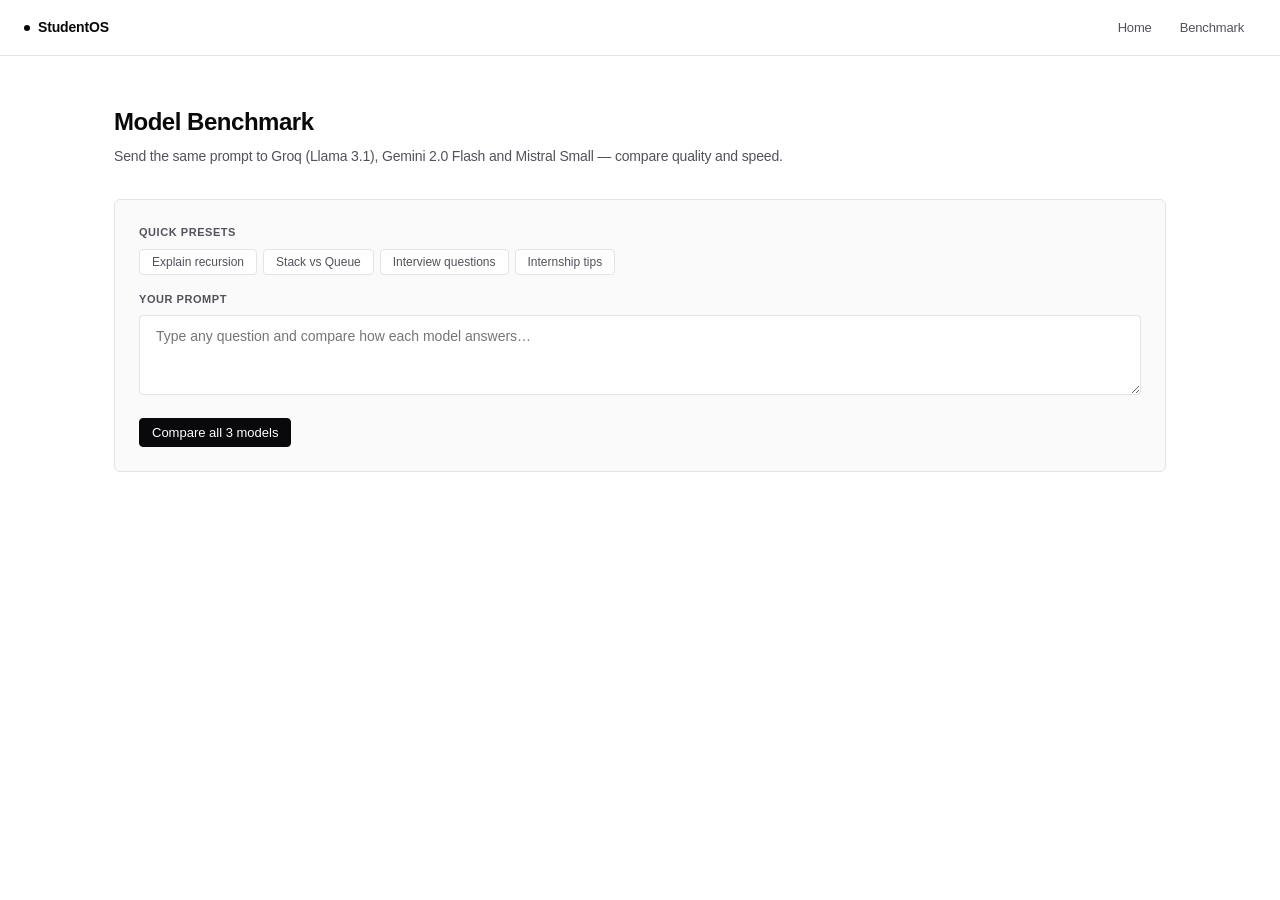
==== frontend/compare.html @ ad81bbd3 "feat:UI" ====
<!DOCTYPE html>
<html lang="en">
<head>
  <meta charset="UTF-8"/>
  <meta name="viewport" content="width=device-width, initial-scale=1.0"/>
  <title>StudentOS — Model Benchmark</title>
  <link rel="stylesheet" href="style.css"/>
  <style>
    .page-wrap  { max-width: 1100px; margin: 0 auto; padding: 48px 24px; }
    .page-title { font-size: 24px; font-weight: 700; margin-bottom: 6px; letter-spacing: -0.02em; }
    .page-sub   { font-size: 14px; color: var(--text-secondary); margin-bottom: 32px; }

    .input-section {
      background: var(--bg-card);
      border: 1px solid var(--border);
      border-radius: 6px;
      padding: 24px;
      margin-bottom: 32px;
    }
    .input-section label {
      display: block;
      font-size: 11px;
      font-weight: 600;
      color: var(--text-secondary);
      margin-bottom: 8px;
      text-transform: uppercase;
      letter-spacing: 0.05em;
    }
    .input-section textarea {
      width: 100%;
      background: var(--bg-main);
      border: 1px solid var(--border);
      border-radius: 4px;
      padding: 12px 16px;
      color: var(--text-primary);
      font-size: 14px;
      font-family: inherit;
      resize: vertical;
      outline: none;
      min-height: 80px;
      transition: border-color 0.1s;
      margin-bottom: 16px;
    }
    .input-section textarea:focus { border-color: var(--border-focus); }

    .results-grid {
      display: grid;
      grid-template-columns: repeat(3, 1fr);
      gap: 16px;
    }
    @media (max-width: 768px) {
      .results-grid { grid-template-columns: 1fr; }
    }

    .model-card {
      background: var(--bg-card);
      border: 1px solid var(--border);
      border-radius: 6px;
      padding: 20px;
    }
    .model-card.groq    { border-top: 3px solid #f97316; }
    .model-card.gemini  { border-top: 3px solid #22c55e; }
    .model-card.mistral { border-top: 3px solid #a855f7; }

    .model-header {
      display: flex;
      align-items: center;
      justify-content: space-between;
      margin-bottom: 16px;
      border-bottom: 1px solid var(--border);
      padding-bottom: 8px;
    }
    .model-name {
      font-size: 13px;
      font-weight: 600;
    }
    .model-tag {
      font-size: 11px;
      padding: 2px 6px;
      border-radius: 4px;
      font-weight: 500;
      background: var(--bg-main);
      border: 1px solid var(--border);
    }
    .groq   .model-tag { color: #f97316; }
    .gemini .model-tag { color: #22c55e; }
    .mistral .model-tag { color: #a855f7; }

    .model-reply {
      font-size: 13px;
      color: var(--text-secondary);
      line-height: 1.6;
      white-space: pre-wrap;
      min-height: 120px;
    }
    .model-time {
      margin-top: 16px;
      padding-top: 12px;
      border-top: 1px solid var(--border);
      font-size: 11px;
      color: var(--text-muted);
    }
    .model-time span { font-weight: 600; color: var(--text-secondary); }

    .loading-text { color: var(--text-muted); font-style: italic; font-size: 13px; }

    .presets { display: flex; flex-wrap: wrap; gap: 6px; margin-bottom: 16px; }
    .preset-btn {
      background: var(--bg-main);
      border: 1px solid var(--border);
      border-radius: 4px;
      color: var(--text-secondary);
      font-size: 12px;
      padding: 5px 12px;
      cursor: pointer;
      transition: all 0.1s;
    }
    .preset-btn:hover { color: var(--text-primary); border-color: var(--border-focus); }
  </style>
</head>
<body>

  <nav class="navbar">
    <div class="navbar-brand">StudentOS</div>
    <div class="navbar-links">
      <a href="index.html">Home</a>
      <a href="compare.html">Benchmark</a>
    </div>
  </nav>

  <div class="page-wrap">
    <h1 class="page-title"> Model Benchmark</h1>
    <p class="page-sub">Send the same prompt to Groq (Llama 3.1), Gemini 2.0 Flash and Mistral Small — compare quality and speed.</p>

    <div class="input-section">

      <label>Quick presets</label>
      <div class="presets">
        <button class="preset-btn" onclick="setPrompt('Explain recursion to a beginner with a simple example.')">Explain recursion</button>
        <button class="preset-btn" onclick="setPrompt('What is the difference between a stack and a queue?')">Stack vs Queue</button>
        <button class="preset-btn" onclick="setPrompt('Give me 3 interview questions about time complexity.')">Interview questions</button>
        <button class="preset-btn" onclick="setPrompt('What are the best CS internship tips for students in France?')">Internship tips</button>
      </div>

      <label>Your prompt</label>
      <textarea id="prompt-input" placeholder="Type any question and compare how each model answers…"></textarea>

      <button class="btn btn-primary" onclick="runComparison()" id="compare-btn">
         Compare all 3 models
      </button>
    </div>

    <div class="results-grid" id="results" style="display:none">

      <div class="model-card groq">
        <div class="model-header">
          <div class="model-name">Groq</div>
          <span class="model-tag">Llama 3.1 8B</span>
        </div>
        <div class="model-reply" id="groq-reply">—</div>
        <div class="model-time">Response time: <span id="groq-time">—</span></div>
      </div>

      <div class="model-card gemini">
        <div class="model-header">
          <div class="model-name">Gemini</div>
          <span class="model-tag">2.0 Flash</span>
        </div>
        <div class="model-reply" id="gemini-reply">—</div>
        <div class="model-time">Response time: <span id="gemini-time">—</span></div>
      </div>

      <div class="model-card mistral">
        <div class="model-header">
          <div class="model-name">Mistral</div>
          <span class="model-tag">Small Latest</span>
        </div>
        <div class="model-reply" id="mistral-reply">—</div>
        <div class="model-time">Response time: <span id="mistral-time">—</span></div>
      </div>

    </div>
  </div>

  <script>
    const API = "http://localhost:5000";

    function setPrompt(text) {
      document.getElementById("prompt-input").value = text;
    }

    async function runComparison() {
      const prompt = document.getElementById("prompt-input").value.trim();
      if (!prompt) return alert("Please enter a prompt first.");

      const btn     = document.getElementById("compare-btn");
      const results = document.getElementById("results");

      // Show loading state
      btn.disabled      = true;
      btn.textContent   = "Running…";
      results.style.display = "grid";

      ["groq", "gemini", "mistral"].forEach(m => {
        document.getElementById(`${m}-reply`).innerHTML = '<span class="loading-text">Waiting for response…</span>';
        document.getElementById(`${m}-time`).textContent = "—";
      });

      try {
        const res  = await fetch(`${API}/compare`, {
          method:  "POST",
          headers: { "Content-Type": "application/json" },
          body:    JSON.stringify({ prompt, system_prompt: "You are a helpful assistant for CS students." })
        });
        const data = await res.json();

        ["groq", "gemini", "mistral"].forEach(m => {
          document.getElementById(`${m}-reply`).textContent = data[m]?.reply   || "No response.";
          document.getElementById(`${m}-time`).textContent  = data[m]?.time_ms ? `${data[m].time_ms} ms` : "—";
        });

      } catch (err) {
        ["groq", "gemini", "mistral"].forEach(m => {
          document.getElementById(`${m}-reply`).textContent = "Error: could not reach server.";
        });
      }

      btn.disabled    = false;
      btn.textContent = "⚡ Compare all 3 models";
    }
  </script>

</body>
</html>
---- frontend/style.css ----
/* ==========================================================================
   style.css — High-Contrast Monochromatic Light Mode Architecture
   ========================================================================== */

:root {
  --bg-main:        #ffffff; /* Clean pure white canvas */
  --bg-card:        #fafafa; /* Minimal cold grey card surfaces */
  --bg-input:       #ffffff;
  --bg-hover:       #f4f4f5; /* Zinc 100 slate hover states */
  --border:         #e4e4e7; /* Zinc 200 light grid dividers */
  --border-light:   #f4f4f5;
  --border-focus:   #71717a; /* Zinc 500 active interactive border */
  
  --text-primary:   #09090b; /* Zinc 950 deep ink-black text */
  --text-secondary: #52525b; /* Zinc 600 dark neutral body copy */
  --text-muted:     #a1a1aa; /* Zinc 400 clean tertiary details */
  --accent:         #18181b; /* Pure monochromatic heavy black accents */
  --accent-glow:    rgba(24, 24, 27, 0.05);

  /* Clean subtle context indicators instead of neon glow bars */
  --concept:    #4f46e5;
  --exam:       #059669;
  --cv:         #d97706;
  --internship: #2563eb;
}

* { 
  margin: 0; 
  padding: 0; 
  box-sizing: border-box; 
}

body {
  font-family: -apple-system, BlinkMacSystemFont, "Segoe UI", Roboto, Helvetica, Arial, sans-serif;
  background: var(--bg-main);
  color: var(--text-primary);
  line-height: 1.5;
  letter-spacing: -0.01em;
  -webkit-font-smoothing: antialiased;
}

a { color: inherit; text-decoration: none; }

/* ── Minimalist Scrollbars ── */
::-webkit-scrollbar       { width: 6px; height: 6px; }
::-webkit-scrollbar-track { background: transparent; }
::-webkit-scrollbar-thumb { background: var(--border); border-radius: 3px; }
::-webkit-scrollbar-thumb:hover { background: var(--text-muted); }

/* ── Global Layout Elements ── */
.navbar {
  display: flex;
  align-items: center;
  justify-content: space-between;
  padding: 0 24px;
  height: 56px;
  border-bottom: 1px solid var(--border);
  background: rgba(255, 255, 255, 0.85);
  backdrop-filter: blur(8px);
  position: sticky;
  top: 0;
  z-index: 100;
}
.navbar-brand {
  font-size: 14px;
  font-weight: 600;
  color: var(--text-primary);
  display: flex;
  align-items: center;
  gap: 8px;
}
.navbar-brand::before {
  content: '';
  display: inline-block;
  width: 6px; height: 6px;
  border-radius: 50%;
  background: var(--text-primary);
}
.navbar-links {
  display: flex;
  align-items: center;
  gap: 4px;
}
.navbar-links a {
  font-size: 13px;
  color: var(--text-secondary);
  padding: 6px 12px;
  border-radius: 4px;
  transition: all 0.1s ease;
}
.navbar-links a:hover {
  color: var(--text-primary);
  background: var(--bg-hover);
}

/* ── Developer Button Elements ── */
.btn {
  display: inline-flex;
  align-items: center;
  gap: 6px;
  padding: 6px 12px;
  border-radius: 4px;
  border: 1px solid var(--border);
  font-size: 13px;
  font-weight: 500;
  cursor: pointer;
  background: var(--bg-main);
  color: var(--text-primary);
  transition: all 0.1s ease;
  font-family: inherit;
}
.btn:hover {
  background: var(--bg-hover);
  border-color: var(--text-muted);
}
.btn-primary {
  background: var(--text-primary);
  color: var(--bg-main);
  border: 1px solid var(--text-primary);
}
.btn-primary:hover {
  background: #27272a;
}
.btn-ghost {
  background: transparent;
  border: 1px solid var(--border);
  color: var(--text-secondary);
}
.btn-ghost:hover {
  color: var(--text-primary);
  background: var(--bg-hover);
}

/* ── Minimalist Indicator Badges ── */
.mode-badge {
  display: inline-flex;
  align-items: center;
  padding: 2px 8px;
  border-radius: 4px;
  font-size: 11px;
  font-weight: 500;
  text-transform: uppercase;
  letter-spacing: 0.04em;
  border: 1px solid var(--border);
  background: var(--bg-card);
  color: var(--text-secondary);
}
.mode-badge.concept    { border-left: 3px solid var(--concept); }
.mode-badge.exam       { border-left: 3px solid var(--exam); }
.mode-badge.cv         { border-left: 3px solid var(--cv); }
.mode-badge.internship { border-left: 3px solid var(--internship); }

/* ── Structural Activity Log Stream (Replaces Speach Bubbles) ── */
.message-row {
  width: 100%;
  display: flex;
  padding: 20px 0;
  border-bottom: 1px solid var(--border-light);
}
.bubble {
  max-width: 100%;
  width: 100%;
  font-size: 14px;
  line-height: 1.6;
  color: var(--text-primary);
  display: flex;
  flex-direction: column;
}
.bubble::before {
  display: block;
  font-size: 11px;
  text-transform: uppercase;
  font-weight: 600;
  letter-spacing: 0.05em;
  margin-bottom: 4px;
}
.bubble.user {
  color: var(--text-primary);
  font-weight: 500;
}
.bubble.user::before {
  content: "User Input";
  color: var(--text-secondary);
}
.bubble.assistant {
  color: var(--text-secondary);
}
.bubble.assistant::before {
  content: "System Response";
  color: var(--text-primary);
}
.bubble.typing { 
  color: var(--text-muted); 
  font-style: italic; 
}
.bubble.typing::before {
  content: "Processing Threads...";
}

/* ── Precise Code block Layouts ── */
.bubble strong { color: var(--text-primary); font-weight: 600; }
.bubble code {
  font-family: Menlo, Consolas, 'Fira Code', monospace;
  font-size: 13px;
  background: var(--bg-hover);
  padding: 2px 6px;
  border-radius: 4px;
  color: var(--text-primary);
  border: 1px solid var(--border);
}
.bubble pre {
  background: #f8f9fa;
  border: 1px solid var(--border);
  border-radius: 4px;
  padding: 14px;
  margin: 12px 0;
  overflow-x: auto;
}
.bubble pre code {
  background: transparent;
  border: none;
  padding: 0;
  color: var(--text-primary);
}
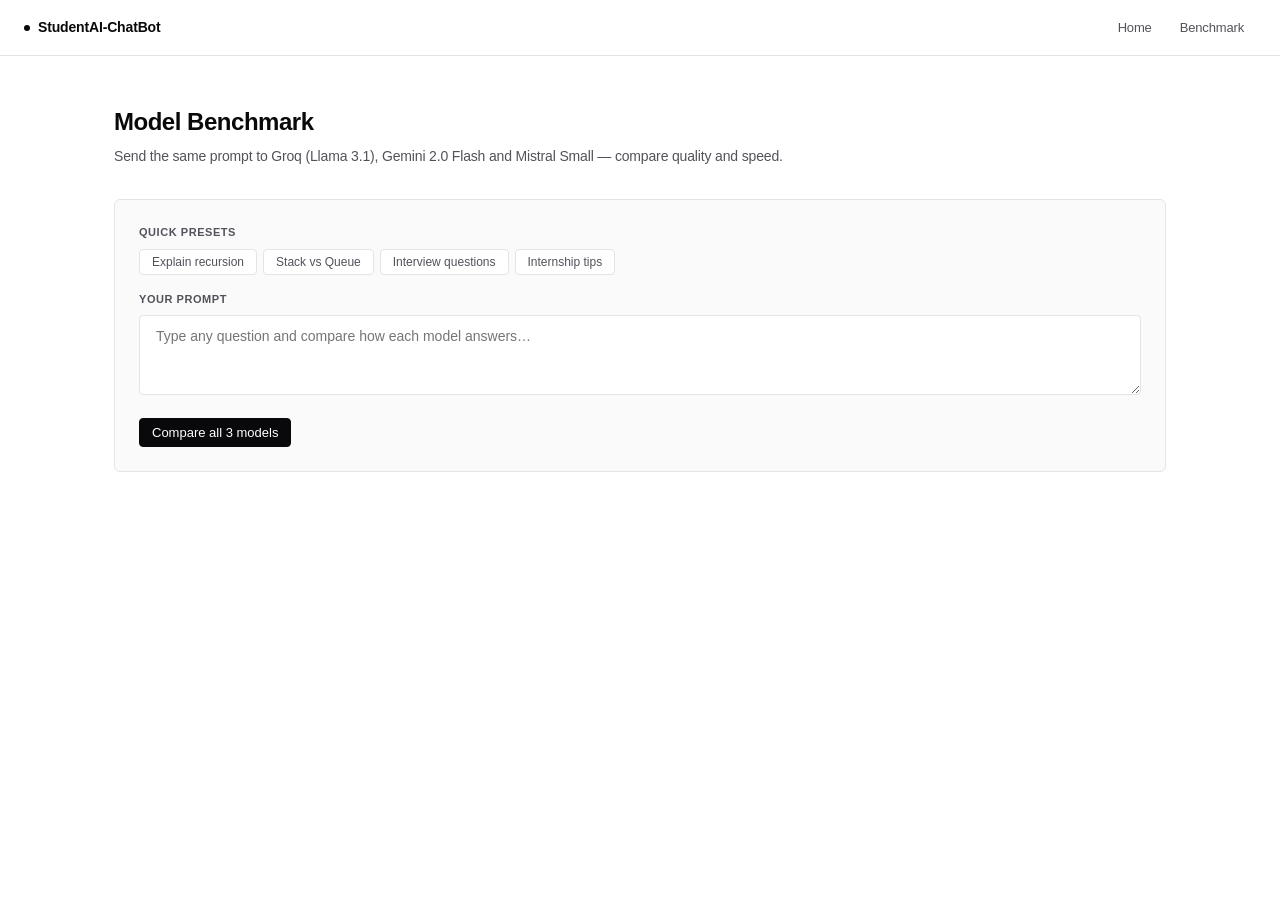
==== commit 533bbc7a: "fix:UI syntax changes" ====
--- a/frontend/compare.html
+++ b/frontend/compare.html
@@ -3,7 +3,7 @@
 <head>
   <meta charset="UTF-8"/>
   <meta name="viewport" content="width=device-width, initial-scale=1.0"/>
-  <title>StudentOS — Model Benchmark</title>
+  <title>StudentAI-ChatBot</title>
   <link rel="stylesheet" href="style.css"/>
   <style>
     .page-wrap  { max-width: 1100px; margin: 0 auto; padding: 48px 24px; }
@@ -121,7 +121,7 @@
 <body>
 
   <nav class="navbar">
-    <div class="navbar-brand">StudentOS</div>
+    <div class="navbar-brand">StudentAI-ChatBot</div>
     <div class="navbar-links">
       <a href="index.html">Home</a>
       <a href="compare.html">Benchmark</a>
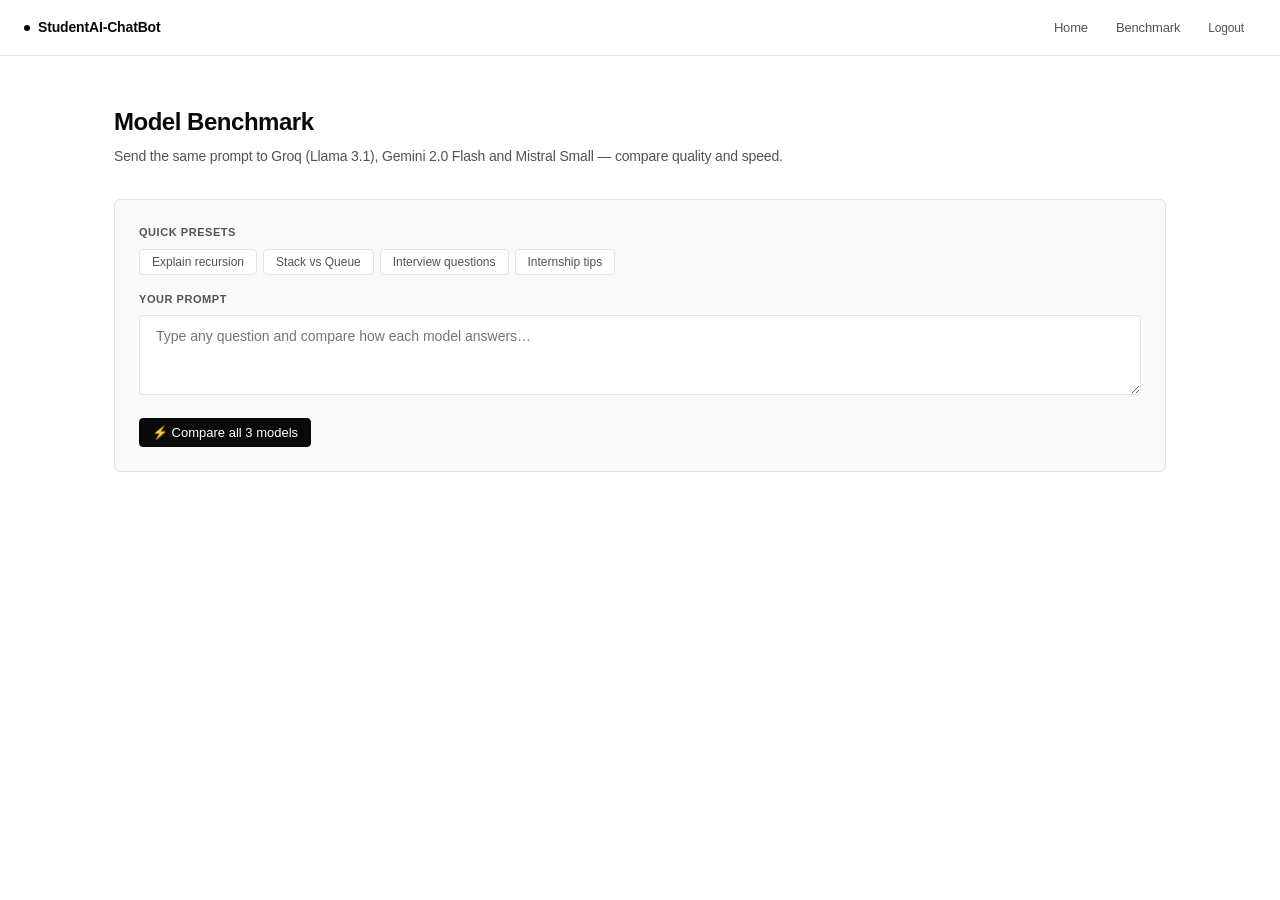
==== commit 38711f82: "fix:model benchmark" ====
--- a/frontend/compare.html
+++ b/frontend/compare.html
@@ -3,7 +3,7 @@
 <head>
   <meta charset="UTF-8"/>
   <meta name="viewport" content="width=device-width, initial-scale=1.0"/>
-  <title>StudentAI-ChatBot</title>
+  <title>StudentAI-ChatBot — Benchmark</title>
   <link rel="stylesheet" href="style.css"/>
   <style>
     .page-wrap  { max-width: 1100px; margin: 0 auto; padding: 48px 24px; }
@@ -48,9 +48,7 @@
       grid-template-columns: repeat(3, 1fr);
       gap: 16px;
     }
-    @media (max-width: 768px) {
-      .results-grid { grid-template-columns: 1fr; }
-    }
+    @media (max-width: 768px) { .results-grid { grid-template-columns: 1fr; } }
 
     .model-card {
       background: var(--bg-card);
@@ -70,50 +68,32 @@
       border-bottom: 1px solid var(--border);
       padding-bottom: 8px;
     }
-    .model-name {
-      font-size: 13px;
-      font-weight: 600;
-    }
+    .model-name { font-size: 13px; font-weight: 600; }
     .model-tag {
-      font-size: 11px;
-      padding: 2px 6px;
-      border-radius: 4px;
-      font-weight: 500;
-      background: var(--bg-main);
-      border: 1px solid var(--border);
-    }
-    .groq   .model-tag { color: #f97316; }
-    .gemini .model-tag { color: #22c55e; }
+      font-size: 11px; padding: 2px 6px; border-radius: 4px;
+      font-weight: 500; background: var(--bg-main); border: 1px solid var(--border);
+    }
+    .groq    .model-tag { color: #f97316; }
+    .gemini  .model-tag { color: #22c55e; }
     .mistral .model-tag { color: #a855f7; }
 
     .model-reply {
-      font-size: 13px;
-      color: var(--text-secondary);
-      line-height: 1.6;
-      white-space: pre-wrap;
-      min-height: 120px;
+      font-size: 13px; color: var(--text-secondary);
+      line-height: 1.6; white-space: pre-wrap; min-height: 120px;
     }
     .model-time {
-      margin-top: 16px;
-      padding-top: 12px;
+      margin-top: 16px; padding-top: 12px;
       border-top: 1px solid var(--border);
-      font-size: 11px;
-      color: var(--text-muted);
+      font-size: 11px; color: var(--text-muted);
     }
     .model-time span { font-weight: 600; color: var(--text-secondary); }
-
     .loading-text { color: var(--text-muted); font-style: italic; font-size: 13px; }
 
     .presets { display: flex; flex-wrap: wrap; gap: 6px; margin-bottom: 16px; }
     .preset-btn {
-      background: var(--bg-main);
-      border: 1px solid var(--border);
-      border-radius: 4px;
-      color: var(--text-secondary);
-      font-size: 12px;
-      padding: 5px 12px;
-      cursor: pointer;
-      transition: all 0.1s;
+      background: var(--bg-main); border: 1px solid var(--border);
+      border-radius: 4px; color: var(--text-secondary);
+      font-size: 12px; padding: 5px 12px; cursor: pointer; transition: all 0.1s;
     }
     .preset-btn:hover { color: var(--text-primary); border-color: var(--border-focus); }
   </style>
@@ -125,6 +105,7 @@
     <div class="navbar-links">
       <a href="index.html">Home</a>
       <a href="compare.html">Benchmark</a>
+      <a href="#" onclick="navLogout()" style="font-size:12px;color:var(--text-secondary)">Logout</a>
     </div>
   </nav>
 
@@ -133,7 +114,6 @@
     <p class="page-sub">Send the same prompt to Groq (Llama 3.1), Gemini 2.0 Flash and Mistral Small — compare quality and speed.</p>
 
     <div class="input-section">
-
       <label>Quick presets</label>
       <div class="presets">
         <button class="preset-btn" onclick="setPrompt('Explain recursion to a beginner with a simple example.')">Explain recursion</button>
@@ -146,12 +126,11 @@
       <textarea id="prompt-input" placeholder="Type any question and compare how each model answers…"></textarea>
 
       <button class="btn btn-primary" onclick="runComparison()" id="compare-btn">
-         Compare all 3 models
+         ⚡ Compare all 3 models
       </button>
     </div>
 
     <div class="results-grid" id="results" style="display:none">
-
       <div class="model-card groq">
         <div class="model-header">
           <div class="model-name">Groq</div>
@@ -178,12 +157,28 @@
         <div class="model-reply" id="mistral-reply">—</div>
         <div class="model-time">Response time: <span id="mistral-time">—</span></div>
       </div>
-
     </div>
   </div>
 
   <script>
-    const API = "http://localhost:5000";
+    const API = "http://127.0.0.1:5000";
+
+    
+    function renderMarkdown(text) {
+      if (!text) return "No response.";
+      let html = text.replace(/```(\w+)?\n?([\s\S]*?)```/g, (_, __, code) => `<pre><code>${code.trim()}</code></pre>`);
+      html = html.replace(/`([^`]+)`/g, "<code>$1</code>");
+      html = html.replace(/\*\*(.+?)\*\*/g, "<strong>$1</strong>");
+      html = html.replace(/\n/g, "<br>");
+      return html;
+    }
+
+    async function navLogout() {
+      try {
+        await fetch(`${API}/logout`, { method: "POST", credentials: "include" });
+      } catch (e) { console.error(e); }
+      window.location.href = "login.html";
+    }
 
     function setPrompt(text) {
       document.getElementById("prompt-input").value = text;
@@ -196,32 +191,42 @@
       const btn     = document.getElementById("compare-btn");
       const results = document.getElementById("results");
 
-      // Show loading state
-      btn.disabled      = true;
-      btn.textContent   = "Running…";
+      btn.disabled          = true;
+      btn.textContent       = "Running…";
       results.style.display = "grid";
 
+      
       ["groq", "gemini", "mistral"].forEach(m => {
-        document.getElementById(`${m}-reply`).innerHTML = '<span class="loading-text">Waiting for response…</span>';
+        document.getElementById(`${m}-reply`).innerHTML  = '<span class="loading-text">Waiting for response…</span>';
         document.getElementById(`${m}-time`).textContent = "—";
       });
 
       try {
-        const res  = await fetch(`${API}/compare`, {
-          method:  "POST",
-          headers: { "Content-Type": "application/json" },
-          body:    JSON.stringify({ prompt, system_prompt: "You are a helpful assistant for CS students." })
+        const res = await fetch(`${API}/compare`, {
+          method:      "POST",
+          headers:     { "Content-Type": "application/json" },
+          credentials: "include",
+          body:        JSON.stringify({ prompt, system_prompt: "You are a helpful assistant for CS students." })
         });
+
+        
+        if (res.status === 401) { window.location.href = "login.html"; return; }
+
         const data = await res.json();
 
+        
         ["groq", "gemini", "mistral"].forEach(m => {
-          document.getElementById(`${m}-reply`).textContent = data[m]?.reply   || "No response.";
-          document.getElementById(`${m}-time`).textContent  = data[m]?.time_ms ? `${data[m].time_ms} ms` : "—";
+          const replyText = data[m]?.reply;
+          const timeMs = data[m]?.time_ms;
+          
+          document.getElementById(`${m}-reply`).innerHTML = replyText ? renderMarkdown(replyText) : "No response.";
+          
+          document.getElementById(`${m}-time`).textContent  = timeMs ? `${(timeMs / 1000).toFixed(2)} s` : "—";
         });
 
       } catch (err) {
         ["groq", "gemini", "mistral"].forEach(m => {
-          document.getElementById(`${m}-reply`).textContent = "Error: could not reach server.";
+          document.getElementById(`${m}-reply`).textContent = "Error: could not reach server. Is app.py running?";
         });
       }
 
